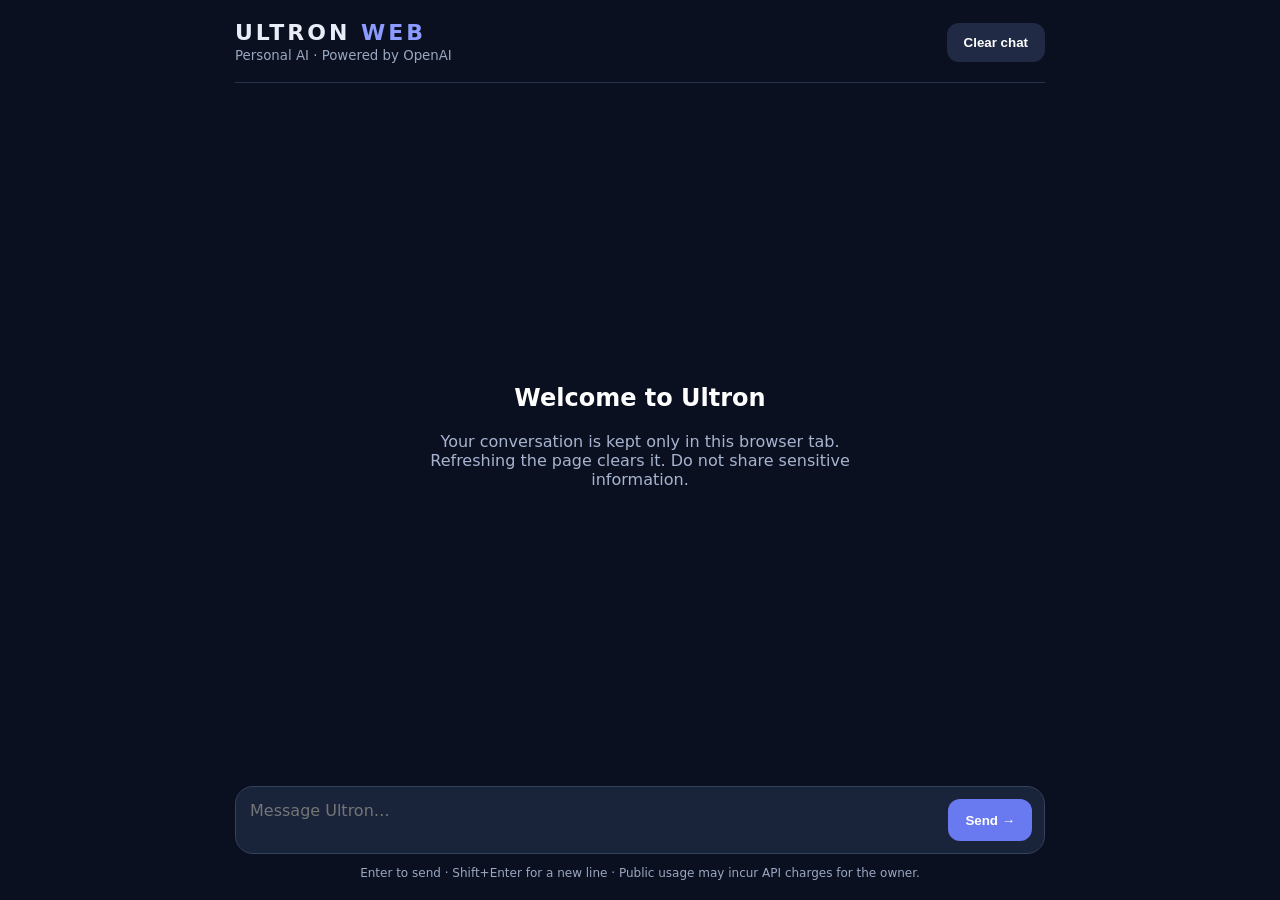
==== static/index.html @ e3367aa8 "Initial Ultron Web" ====
<!doctype html><html lang="en"><head><meta charset="utf-8"><meta name="viewport" content="width=device-width,initial-scale=1"><title>Ultron Web</title><link rel="stylesheet" href="/static/style.css"></head><body><main><header><div><h1>ULTRON <span>WEB</span></h1><small>Personal AI · Powered by OpenAI</small></div><button id="clear" type="button">Clear chat</button></header><section id="messages" aria-live="polite"><div class="welcome"><h2>Welcome to Ultron</h2><p>Your conversation is kept only in this browser tab. Refreshing the page clears it. Do not share sensitive information.</p></div></section><form id="form"><textarea id="prompt" placeholder="Message Ultron…" rows="2" maxlength="4000" aria-label="Your message" required></textarea><button id="send" type="submit">Send →</button></form><footer>Enter to send · Shift+Enter for a new line · Public usage may incur API charges for the owner.</footer></main><script src="/static/app.js"></script></body></html>
---- static/style.css ----
:root{font-family:Inter,system-ui,-apple-system,sans-serif;color:#e9edf8;background:#0b1020}*{box-sizing:border-box}body{margin:0}main{max-width:850px;margin:auto;height:100dvh;display:flex;flex-direction:column;padding:20px}header{display:flex;align-items:center;justify-content:space-between;border-bottom:1px solid #26314b;padding-bottom:18px}h1{font-size:22px;letter-spacing:3px;margin:0}h1 span{color:#8b9bff}small,footer{color:#9aa7c1}button{background:#6979ef;border:0;border-radius:12px;color:white;padding:12px 17px;cursor:pointer;font-weight:600}button:disabled{opacity:.5;cursor:wait}#clear{background:#202a44}#messages{flex:1;overflow-y:auto;padding:20px 0;display:flex;flex-direction:column;gap:18px}.welcome{text-align:center;margin:auto;max-width:450px;color:#a7b4cf}.welcome h2{color:white}.message{max-width:86%;padding:15px 18px;border-radius:18px;line-height:1.65;overflow-wrap:anywhere;white-space:pre-wrap}.user{align-self:flex-end;background:#394b91}.assistant{align-self:flex-start;background:#1d2942}.error{align-self:center;color:#ffb3b3}.message p{margin:.4em 0}.message code{background:#0b1020;padding:2px 4px;border-radius:4px}.message pre{overflow:auto;background:#0b1020;padding:12px;border-radius:8px}.message pre code{padding:0}form{display:flex;gap:12px;padding:12px;background:#19243b;border:1px solid #34415d;border-radius:18px}textarea{flex:1;resize:none;background:transparent;color:white;border:0;outline:0;font:inherit;min-width:0}footer{text-align:center;font-size:12px;padding-top:12px}@media(max-width:600px){main{padding:12px}h1{font-size:18px}.message{max-width:94%}footer{font-size:10px}}
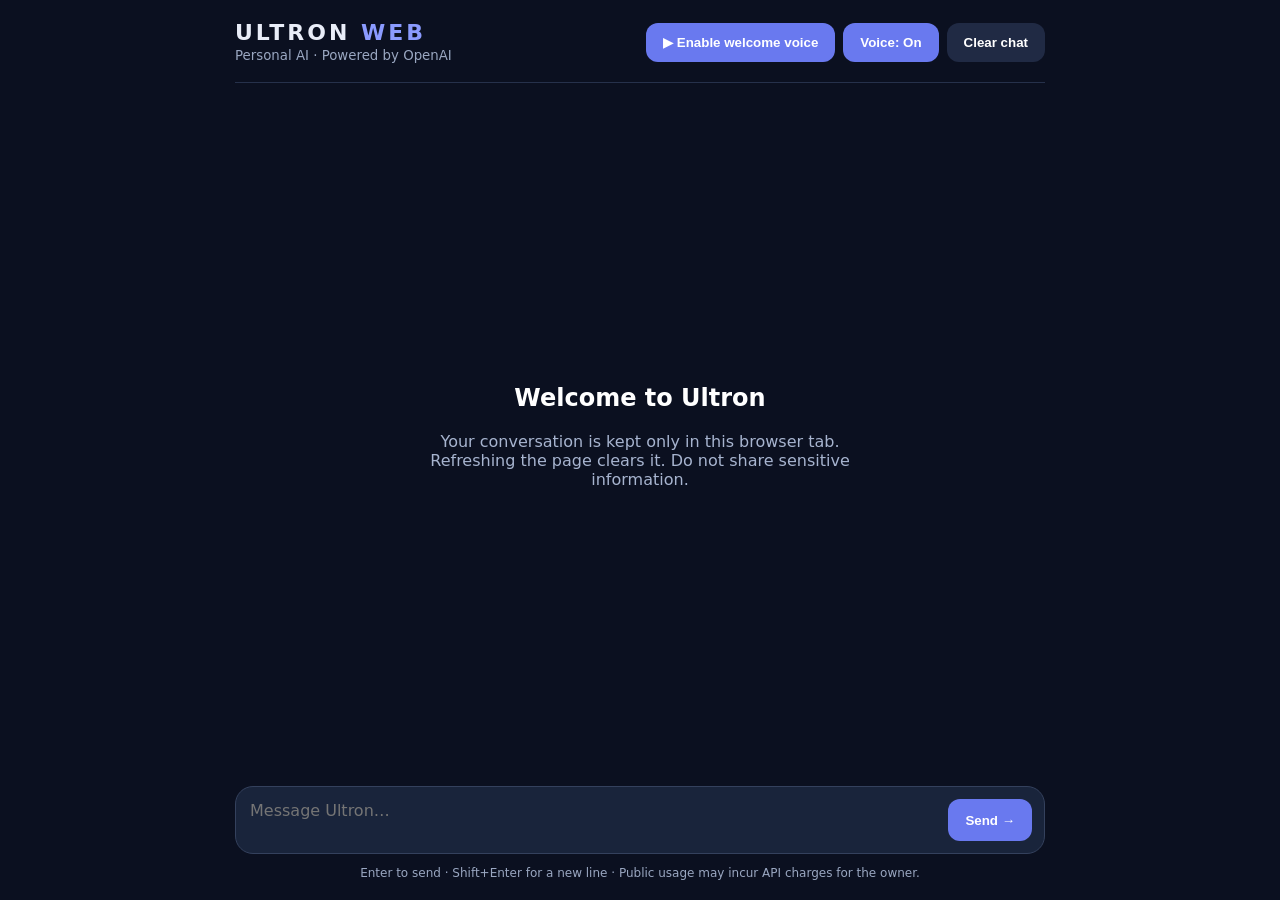
==== commit 3d86485f: "Add Ultron welcome voice" ====
--- a/static/index.html
+++ b/static/index.html
@@ -1 +1 @@
-<!doctype html><html lang="en"><head><meta charset="utf-8"><meta name="viewport" content="width=device-width,initial-scale=1"><title>Ultron Web</title><link rel="stylesheet" href="/static/style.css"></head><body><main><header><div><h1>ULTRON <span>WEB</span></h1><small>Personal AI · Powered by OpenAI</small></div><button id="clear" type="button">Clear chat</button></header><section id="messages" aria-live="polite"><div class="welcome"><h2>Welcome to Ultron</h2><p>Your conversation is kept only in this browser tab. Refreshing the page clears it. Do not share sensitive information.</p></div></section><form id="form"><textarea id="prompt" placeholder="Message Ultron…" rows="2" maxlength="4000" aria-label="Your message" required></textarea><button id="send" type="submit">Send →</button></form><footer>Enter to send · Shift+Enter for a new line · Public usage may incur API charges for the owner.</footer></main><script src="/static/app.js"></script></body></html>
+<!doctype html><html lang="en"><head><meta charset="utf-8"><meta name="viewport" content="width=device-width,initial-scale=1"><title>Ultron Web</title><link rel="stylesheet" href="/static/style.css"></head><body><main><header><div><h1>ULTRON <span>WEB</span></h1><small>Personal AI · Powered by OpenAI</small></div><div class="header-actions"><button id="welcome-audio" type="button" aria-label="Play welcome voice">▶ Play greeting</button><button id="voice-toggle" type="button" aria-pressed="true">Voice: On</button><button id="clear" type="button">Clear chat</button></div></header><section id="messages" aria-live="polite"><div class="welcome"><h2>Welcome to Ultron</h2><p>Your conversation is kept only in this browser tab. Refreshing the page clears it. Do not share sensitive information.</p></div></section><form id="form"><textarea id="prompt" placeholder="Message Ultron…" rows="2" maxlength="4000" aria-label="Your message" required></textarea><button id="send" type="submit">Send →</button></form><footer>Enter to send · Shift+Enter for a new line · Public usage may incur API charges for the owner.</footer></main><audio id="greeting-audio" preload="auto" src="/static/audio/ultron-hello-stark.wav"></audio><script src="/static/app.js"></script></body></html>
--- a/static/style.css
+++ b/static/style.css
@@ -1 +1,6 @@
 :root{font-family:Inter,system-ui,-apple-system,sans-serif;color:#e9edf8;background:#0b1020}*{box-sizing:border-box}body{margin:0}main{max-width:850px;margin:auto;height:100dvh;display:flex;flex-direction:column;padding:20px}header{display:flex;align-items:center;justify-content:space-between;border-bottom:1px solid #26314b;padding-bottom:18px}h1{font-size:22px;letter-spacing:3px;margin:0}h1 span{color:#8b9bff}small,footer{color:#9aa7c1}button{background:#6979ef;border:0;border-radius:12px;color:white;padding:12px 17px;cursor:pointer;font-weight:600}button:disabled{opacity:.5;cursor:wait}#clear{background:#202a44}#messages{flex:1;overflow-y:auto;padding:20px 0;display:flex;flex-direction:column;gap:18px}.welcome{text-align:center;margin:auto;max-width:450px;color:#a7b4cf}.welcome h2{color:white}.message{max-width:86%;padding:15px 18px;border-radius:18px;line-height:1.65;overflow-wrap:anywhere;white-space:pre-wrap}.user{align-self:flex-end;background:#394b91}.assistant{align-self:flex-start;background:#1d2942}.error{align-self:center;color:#ffb3b3}.message p{margin:.4em 0}.message code{background:#0b1020;padding:2px 4px;border-radius:4px}.message pre{overflow:auto;background:#0b1020;padding:12px;border-radius:8px}.message pre code{padding:0}form{display:flex;gap:12px;padding:12px;background:#19243b;border:1px solid #34415d;border-radius:18px}textarea{flex:1;resize:none;background:transparent;color:white;border:0;outline:0;font:inherit;min-width:0}footer{text-align:center;font-size:12px;padding-top:12px}@media(max-width:600px){main{padding:12px}h1{font-size:18px}.message{max-width:94%}footer{font-size:10px}}
+
+.header-actions { display:flex; flex-wrap:wrap; align-items:center; gap:8px; }
+.header-actions button { white-space:nowrap; }
+.header-actions button[hidden] { display:none; }
+@media (max-width:540px) { header { align-items:flex-start; gap:10px; } .header-actions { justify-content:flex-end; } .header-actions button { font-size:12px; padding:8px; } }
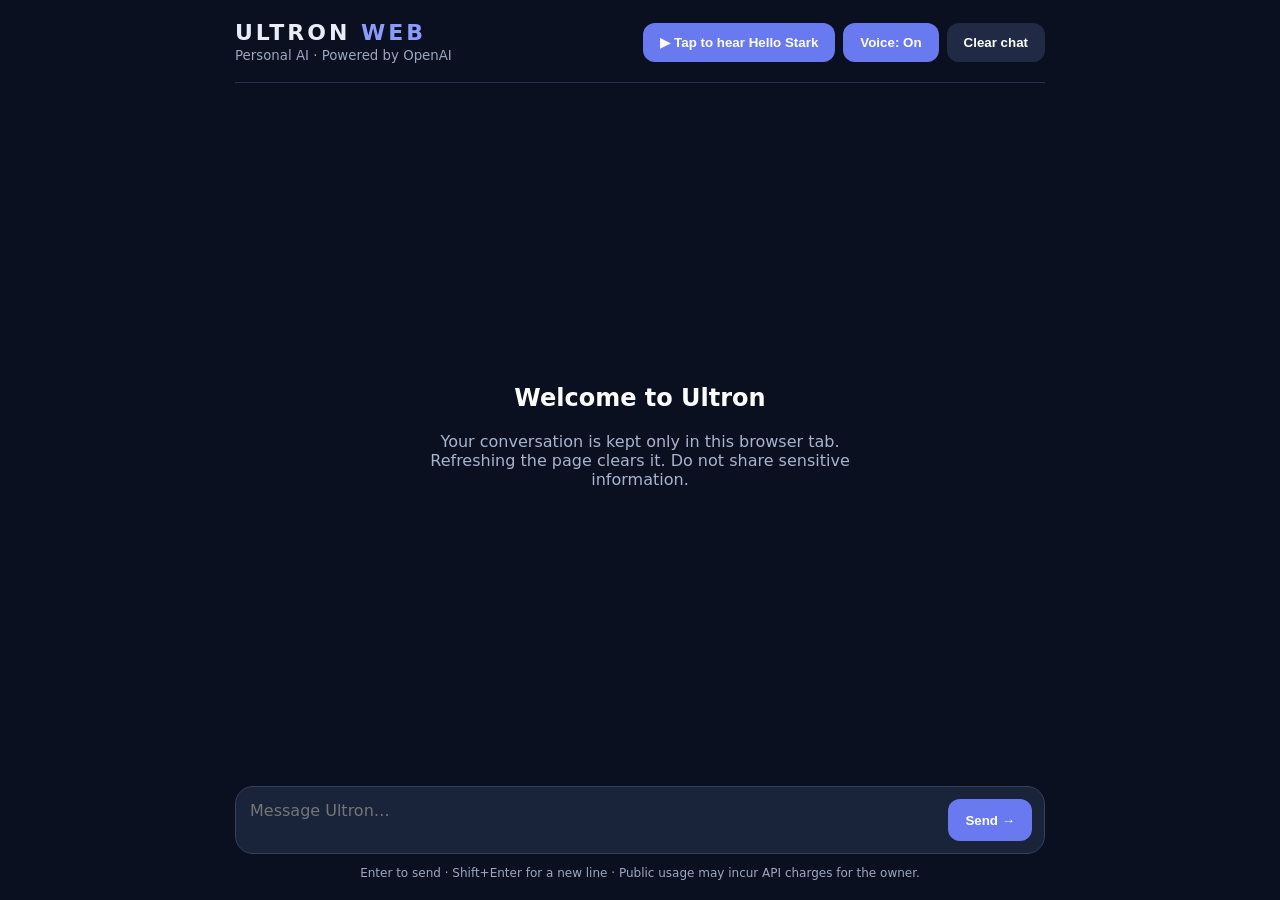
==== commit 20c8d0f6: "Fix welcome voice and add streaming replies" ====
--- a/static/index.html
+++ b/static/index.html
@@ -1 +1 @@
-<!doctype html><html lang="en"><head><meta charset="utf-8"><meta name="viewport" content="width=device-width,initial-scale=1"><title>Ultron Web</title><link rel="stylesheet" href="/static/style.css"></head><body><main><header><div><h1>ULTRON <span>WEB</span></h1><small>Personal AI · Powered by OpenAI</small></div><div class="header-actions"><button id="welcome-audio" type="button" aria-label="Play welcome voice">▶ Play greeting</button><button id="voice-toggle" type="button" aria-pressed="true">Voice: On</button><button id="clear" type="button">Clear chat</button></div></header><section id="messages" aria-live="polite"><div class="welcome"><h2>Welcome to Ultron</h2><p>Your conversation is kept only in this browser tab. Refreshing the page clears it. Do not share sensitive information.</p></div></section><form id="form"><textarea id="prompt" placeholder="Message Ultron…" rows="2" maxlength="4000" aria-label="Your message" required></textarea><button id="send" type="submit">Send →</button></form><footer>Enter to send · Shift+Enter for a new line · Public usage may incur API charges for the owner.</footer></main><audio id="greeting-audio" preload="auto" src="/static/audio/ultron-hello-stark.wav"></audio><script src="/static/app.js"></script></body></html>
+<!doctype html><html lang="en"><head><meta charset="utf-8"><meta name="viewport" content="width=device-width,initial-scale=1"><title>Ultron Web</title><link rel="stylesheet" href="/static/style.css?v=03"></head><body><main><header><div><h1>ULTRON <span>WEB</span></h1><small>Personal AI · Powered by OpenAI</small></div><div class="header-actions"><button id="welcome-audio" type="button" aria-label="Play welcome voice">▶ Play greeting</button><button id="voice-toggle" type="button" aria-pressed="true">Voice: On</button><button id="clear" type="button">Clear chat</button></div></header><section id="messages" aria-live="polite"><div class="welcome"><h2>Welcome to Ultron</h2><p>Your conversation is kept only in this browser tab. Refreshing the page clears it. Do not share sensitive information.</p></div></section><form id="form"><textarea id="prompt" placeholder="Message Ultron…" rows="2" maxlength="4000" aria-label="Your message" required></textarea><button id="send" type="submit">Send →</button><button id="stop" type="button" hidden>Stop ■</button></form><footer>Enter to send · Shift+Enter for a new line · Public usage may incur API charges for the owner.</footer></main><audio id="greeting-audio" preload="auto" playsinline src="/static/audio/ultron-hello-stark.wav"></audio><script src="/static/app.js?v=03"></script></body></html>
--- a/static/style.css
+++ b/static/style.css
@@ -4,3 +4,7 @@
 .header-actions button { white-space:nowrap; }
 .header-actions button[hidden] { display:none; }
 @media (max-width:540px) { header { align-items:flex-start; gap:10px; } .header-actions { justify-content:flex-end; } .header-actions button { font-size:12px; padding:8px; } }
+
+#stop { background:#73483c; color:#fff; }
+.message.incomplete { opacity:.8; }
+button[hidden] { display: none !important; }
